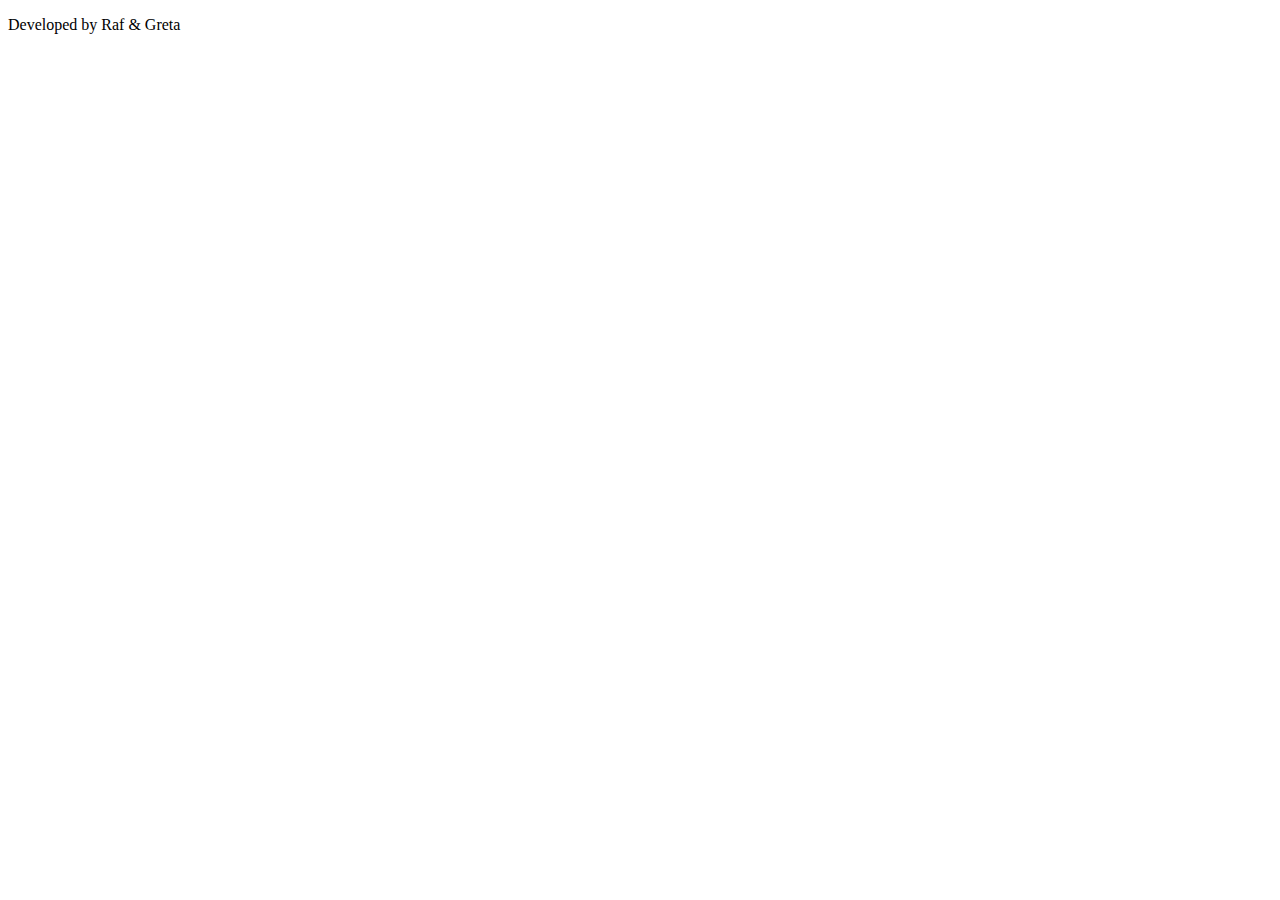
==== index.html @ c4a478a3 "add bootstrap CDN and footer" ====
<!DOCTYPE html>

<html>

<head>
    <meta charset="utf-8">
    <meta name="viewport" content="width=device-width, initial-scale=1, shrink-to-fit=no">
    <!-- CSS only -->
    <link href="https://cdn.jsdelivr.net/npm/bootstrap@5.0.0-beta2/dist/css/bootstrap.min.css" rel="stylesheet" integrity="sha384-BmbxuPwQa2lc/FVzBcNJ7UAyJxM6wuqIj61tLrc4wSX0szH/Ev+nYRRuWlolflfl" crossorigin="anonymous">
    <link rel="stylesheet" href="css/style.css">
</head> 
<body>
    <header>
        <nav>

        </nav>
    </header>
    <main>






    </main>
    <footer>
        <p>Developed by Raf & Greta</p>
    </footer>
</body>
</html>
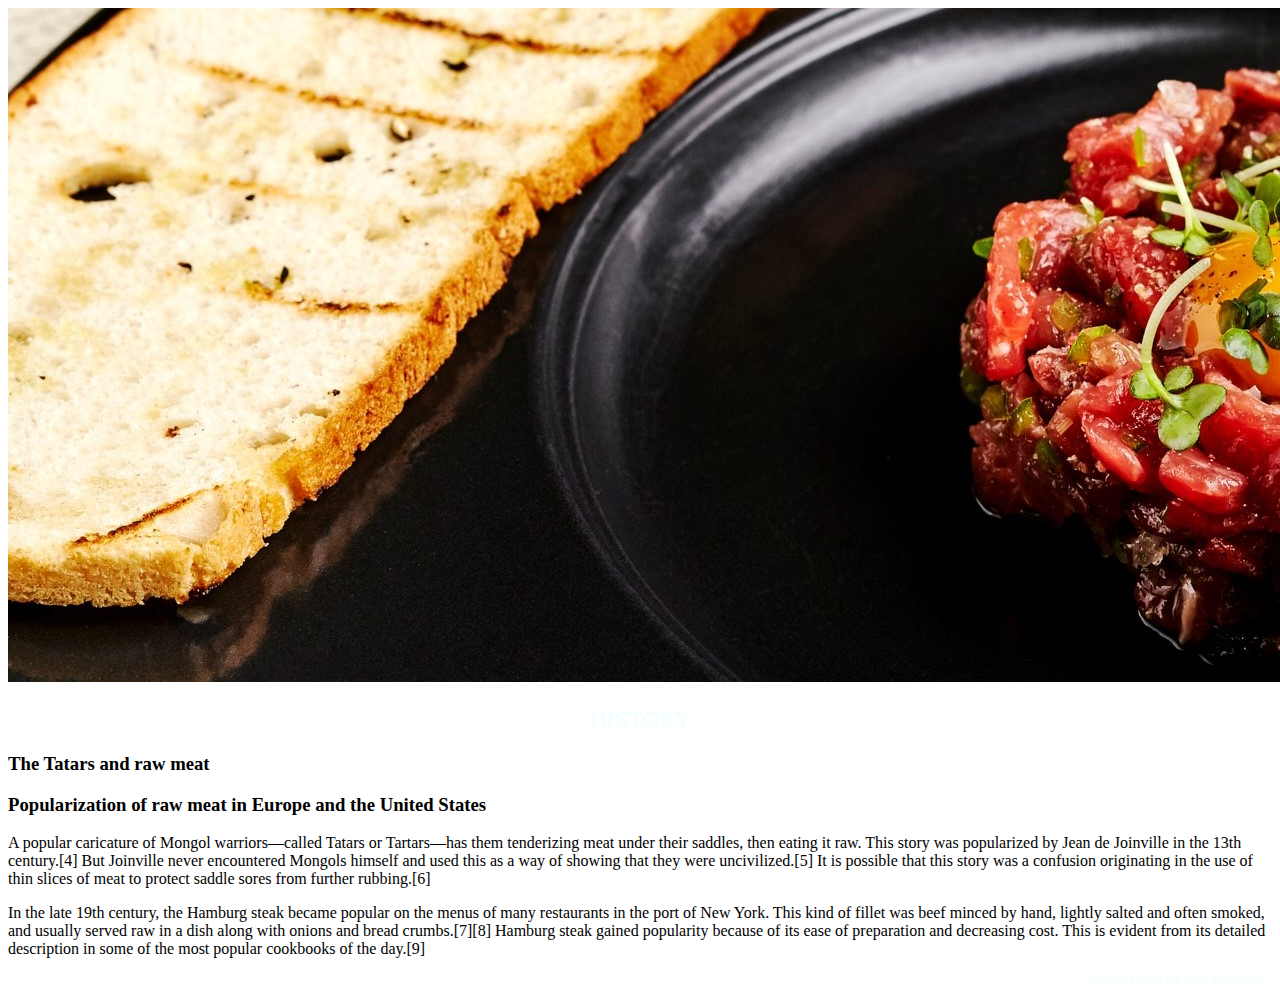
==== commit 669d78bd: "add footer, index page content finished. Nav bar pending" ====
--- a/index.html
+++ b/index.html
@@ -14,17 +14,63 @@
         <nav>
 
         </nav>
+        <img src="images/hero-resized.jpg" class="img-fluid" alt="beef tartare dish">
+
     </header>
     <main>
+        <div class="container-fluid bg-dark p-2 mb-4">
+            <h2 class="white-font center">History</h2>    
+        </div>
+
+        <div class="container">
+            <div class="row">
+                <div class="col-sm">
+                  <h3>
+                      The Tatars and raw meat
+                  </h3>
+                </div>
+                <div class="col-sm">
+                  <h3>
+                      Popularization of raw meat in Europe and the United States
+                  </h3>
+                </div>
+              </div>
+            
+            
+            <div class="row">
+              <div class="col-sm">
+                 <p>
+                    A popular caricature of Mongol warriors—called Tatars or Tartars—has them tenderizing meat under their saddles, then eating it raw. This story was popularized by Jean de Joinville in the 13th century.[4] But Joinville never encountered Mongols himself and used this as a way of showing that they were uncivilized.[5] It is possible that this story was a confusion originating in the use of thin slices of meat to protect saddle sores from further rubbing.[6]
+                </p>
+              </div>
+              <div class="col-sm">
+                 <p>
+                    In the late 19th century, the Hamburg steak became popular on the menus of many restaurants in the port of 
+                    New York. This kind of fillet was beef minced by hand, lightly salted and often smoked, and usually served 
+                    raw in a dish along with onions and bread crumbs.[7][8] Hamburg steak gained popularity because of its ease 
+                    of preparation and decreasing cost. This is evident from its detailed description in some of the most popular
+                     cookbooks of the day.[9]
+                </p>
+            
+              </div>
+            </div>
 
 
 
+          </div>
+
+          
+        
+
+          
 
 
 
     </main>
     <footer>
-        <p>Developed by Raf & Greta</p>
+        <div class="container-fluid bg-dark p-3">
+            <p class="white-font">Developed by Raf & Greta</p>
+        </div>
     </footer>
 </body>
 </html>--- a/css/style.css
+++ b/css/style.css
@@ -0,0 +1,24 @@
+body{
+   margin-bottom: 0;
+}
+.white-font{
+    color:azure
+}
+
+h2{
+    font-weight:300;
+}
+
+h2.center{
+    text-align: center;
+    text-transform: uppercase;
+
+}
+
+footer p.white-font{
+    text-transform: uppercase;
+    font-size: 12px;
+    text-align: right;
+    padding-right: 10px;
+}
+
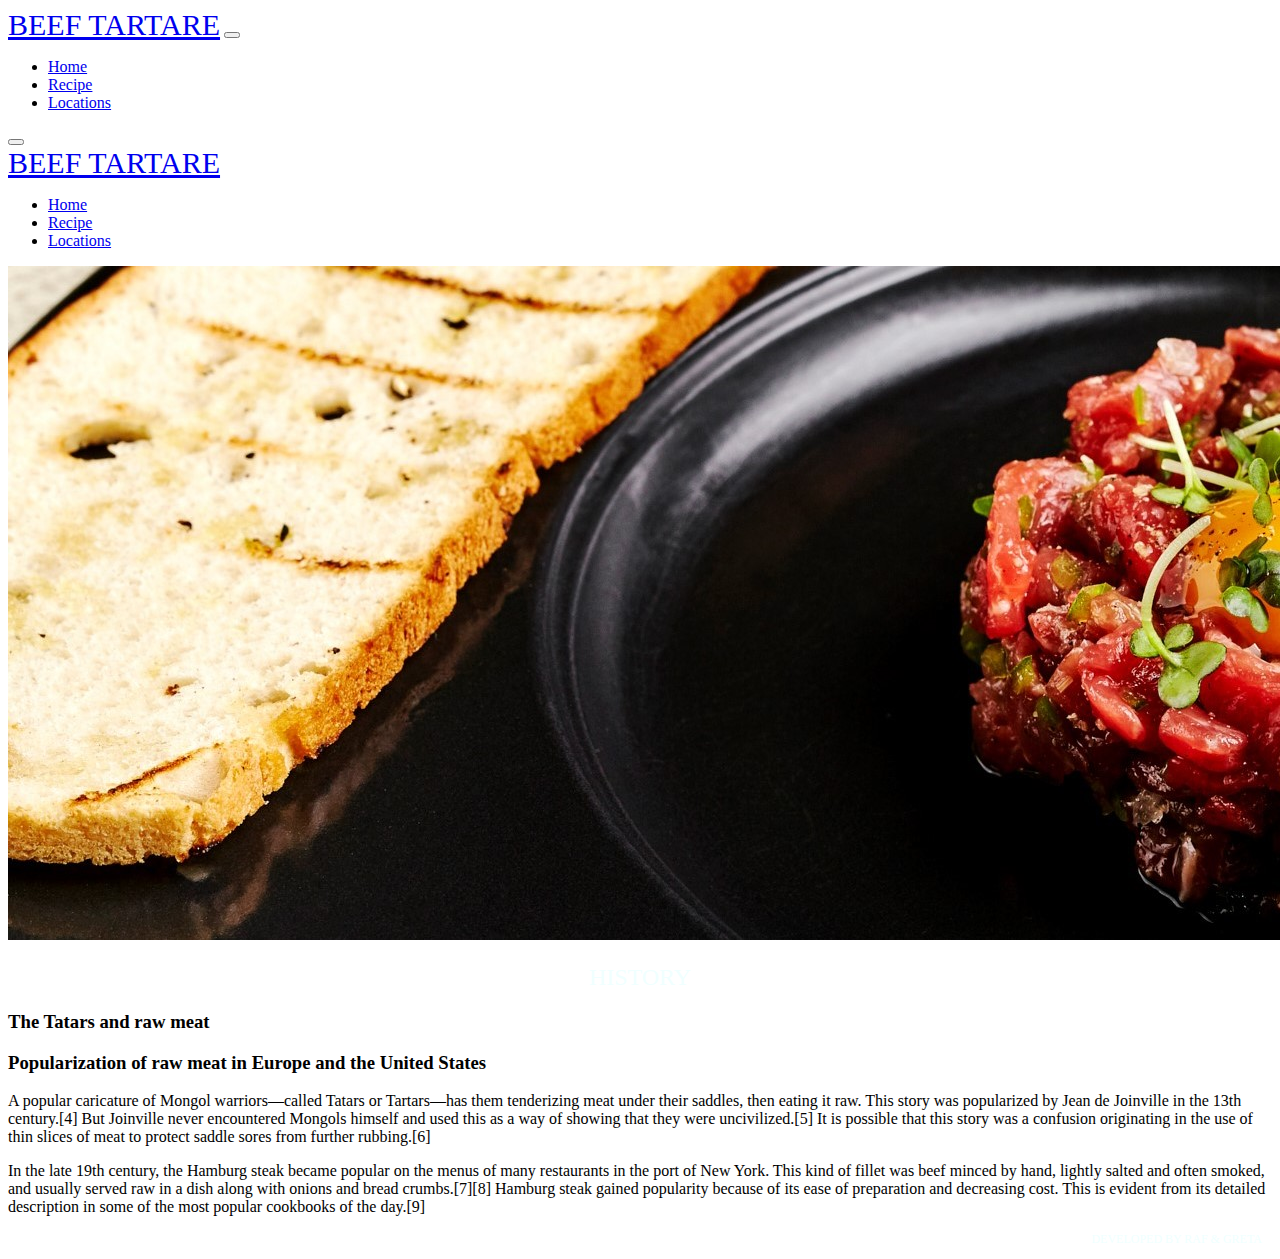
==== commit eb00bd4b: "navbar with fixed layout" ====
--- a/index.html
+++ b/index.html
@@ -11,9 +11,57 @@
 </head> 
 <body>
     <header>
-        <nav>
+            <nav class="navbar navbar-expand-lg fixed-top navbar-dark bg-dark p-2">
+                <div class="container-fluid">
+                    <a class="navbar-brand" id="logo" href="index.html">BEEF TARTARE</a>
+                    <button class="navbar-toggler" type="button" data-bs-toggle="collapse" data-bs-target="#navbarText" aria-controls="navbarText" aria-expanded="false" aria-label="Toggle navigation">
+                        <span class="navbar-toggler-icon"></span>
+                    </button>
 
-        </nav>
+                    <span class="navbar-text px-5">
+                        <div class="collapse navbar-collapse" id="navbarText">
+                            <ul class="navbar-nav me-auto mb-2 mb-lg-0">
+                                <li class="nav-item">
+                                <a class="nav-link active" aria-current="page" href="index.html">Home</a>
+                                </li>
+                                <li class="nav-item">
+                                <a class="nav-link" href="recipe.html">Recipe</a>
+                                </li>
+                                <li class="nav-item">
+                                <a class="nav-link" href="locations.html">Locations</a>
+                                </li>
+                            </ul>
+
+                        </div>
+                    </span>
+                </div>
+            </nav>
+
+        <nav class="navbar navbar-expand-lg navbar-dark bg-dark">
+            <div class="container-fluid ">
+              <button class="navbar-toggler" type="button" data-bs-toggle="collapse" data-bs-target="#navbarTogglerDemo01" aria-controls="navbarTogglerDemo01" aria-expanded="false" aria-label="Toggle navigation">
+                <span class="navbar-toggler-icon"></span>
+              </button>
+              <div class="collapse navbar-collapse jsutify-content-space-between" id="navbarTogglerDemo01">
+                <a class="navbar-brand" id="logo" href="index.html">BEEF TARTARE</a>
+                <ul class="navbar-nav me-auto mb-2 mb-lg-0">
+                  <li class="nav-item">
+                    <a class="nav-link active" aria-current="page" href="index.html">Home</a>
+                  </li>
+                  <li class="nav-item">
+                    <a class="nav-link" href="recipe.html">Recipe</a>
+                  </li>
+                  <li class="nav-item">
+                    <a class="nav-link" href="locations.html">Locations</a>
+                  </li>
+                </ul>
+                
+              </div>
+            </div>
+          </nav>
+
+
+
         <img src="images/hero-resized.jpg" class="img-fluid" alt="beef tartare dish">
 
     </header>
@@ -67,7 +115,7 @@
 
 
     </main>
-    <footer>
+    <footer class="fixed-bottom">
         <div class="container-fluid bg-dark p-3">
             <p class="white-font">Developed by Raf & Greta</p>
         </div>
--- a/css/style.css
+++ b/css/style.css
@@ -15,6 +15,10 @@
 
 }
 
+#logo{
+    font-size: 30px;
+}
+
 footer p.white-font{
     text-transform: uppercase;
     font-size: 12px;
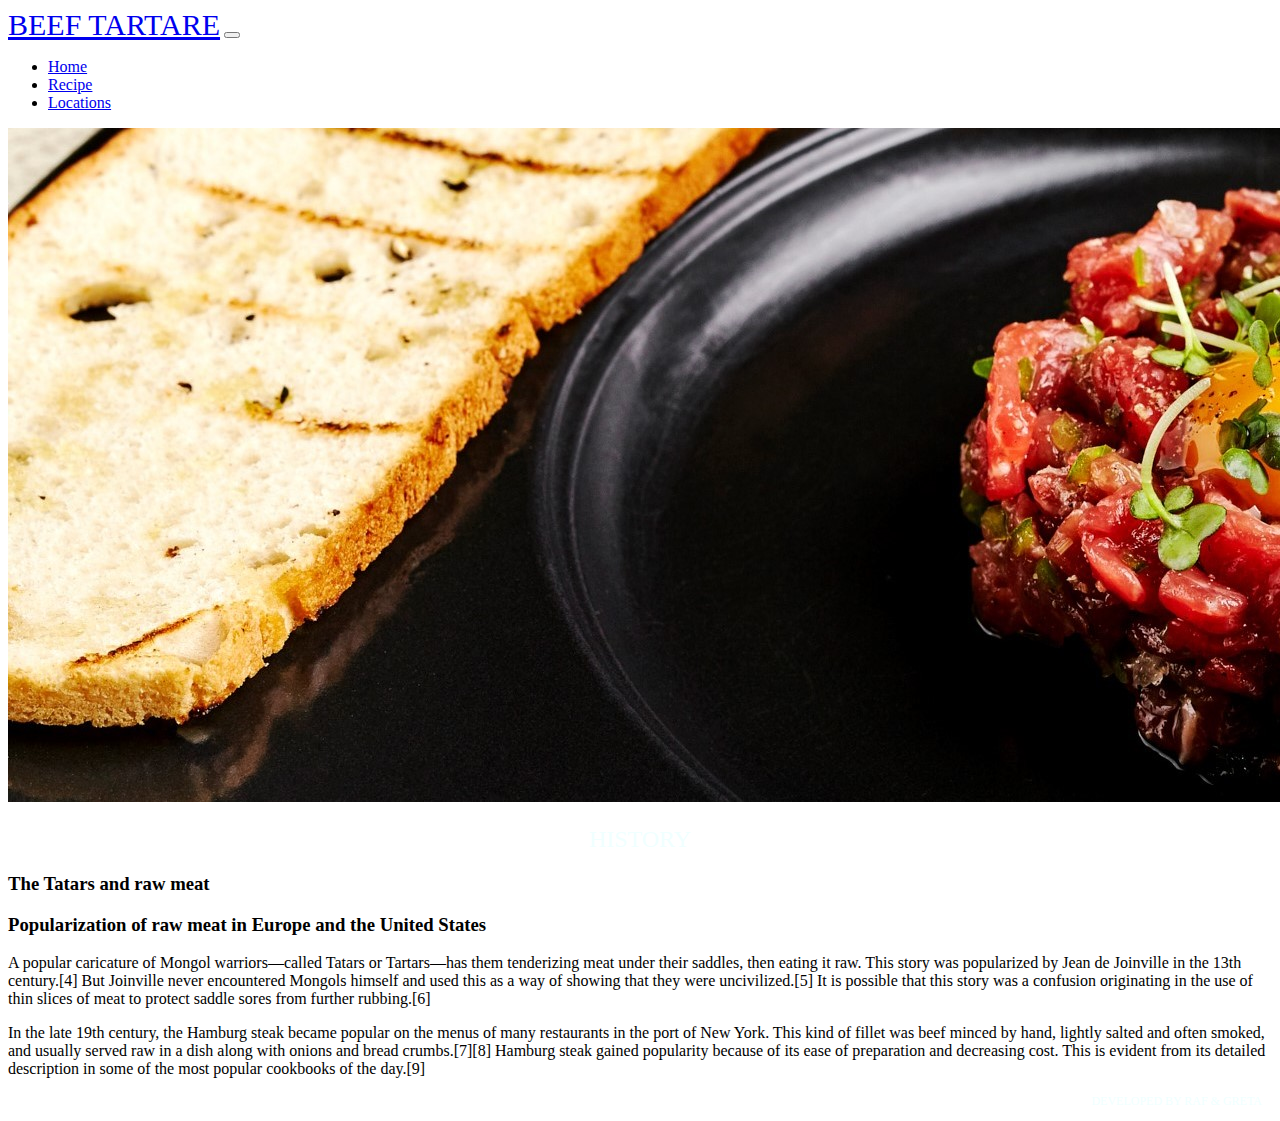
==== commit 585c13b3: "normalised the layout that was covered by header and footer. Add additional content of recipe" ====
--- a/index.html
+++ b/index.html
@@ -8,6 +8,7 @@
     <!-- CSS only -->
     <link href="https://cdn.jsdelivr.net/npm/bootstrap@5.0.0-beta2/dist/css/bootstrap.min.css" rel="stylesheet" integrity="sha384-BmbxuPwQa2lc/FVzBcNJ7UAyJxM6wuqIj61tLrc4wSX0szH/Ev+nYRRuWlolflfl" crossorigin="anonymous">
     <link rel="stylesheet" href="css/style.css">
+    <title>Tartare</title>
 </head> 
 <body>
     <header>
@@ -31,43 +32,22 @@
                                 <a class="nav-link" href="locations.html">Locations</a>
                                 </li>
                             </ul>
-
                         </div>
                     </span>
                 </div>
             </nav>
-
-        <nav class="navbar navbar-expand-lg navbar-dark bg-dark">
-            <div class="container-fluid ">
-              <button class="navbar-toggler" type="button" data-bs-toggle="collapse" data-bs-target="#navbarTogglerDemo01" aria-controls="navbarTogglerDemo01" aria-expanded="false" aria-label="Toggle navigation">
-                <span class="navbar-toggler-icon"></span>
-              </button>
-              <div class="collapse navbar-collapse jsutify-content-space-between" id="navbarTogglerDemo01">
-                <a class="navbar-brand" id="logo" href="index.html">BEEF TARTARE</a>
-                <ul class="navbar-nav me-auto mb-2 mb-lg-0">
-                  <li class="nav-item">
-                    <a class="nav-link active" aria-current="page" href="index.html">Home</a>
-                  </li>
-                  <li class="nav-item">
-                    <a class="nav-link" href="recipe.html">Recipe</a>
-                  </li>
-                  <li class="nav-item">
-                    <a class="nav-link" href="locations.html">Locations</a>
-                  </li>
-                </ul>
-                
-              </div>
-            </div>
-          </nav>
+    </header>
+    <main>
 
 
+        <div class="text-center pt-2">
+       
+                <img src="images/hero-resized.jpg" class="img-fluid" alt="beef tartare dish">
+            
+            <div class="container-fluid bg-dark p-2 mb-4">
 
-        <img src="images/hero-resized.jpg" class="img-fluid" alt="beef tartare dish">
-
-    </header>
-    <main>
-        <div class="container-fluid bg-dark p-2 mb-4">
-            <h2 class="white-font center">History</h2>    
+                <h2 class="white-font center">History</h2>  
+            </div>
         </div>
 
         <div class="container">
@@ -102,9 +82,7 @@
             
               </div>
             </div>
-
-
-
+            <div class="p-5"> </div>
           </div>
 
           
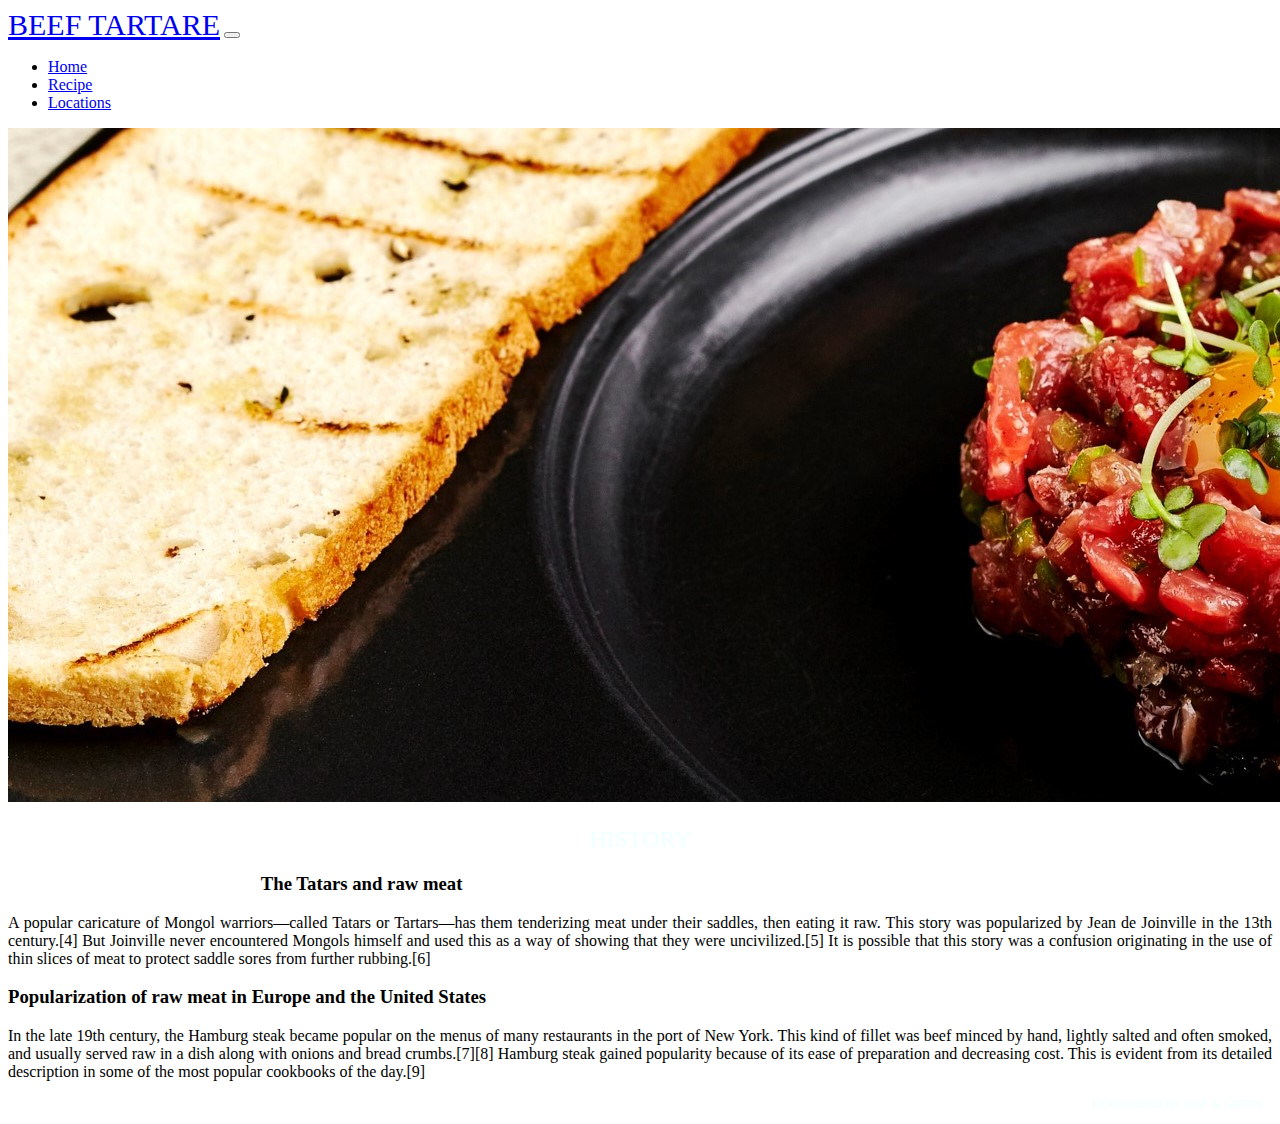
==== commit 8666f278: "fixed the article layout issues in index page" ====
--- a/index.html
+++ b/index.html
@@ -51,34 +51,34 @@
         </div>
 
         <div class="container">
-            <div class="row">
-                <div class="col-sm">
-                  <h3>
-                      The Tatars and raw meat
-                  </h3>
-                </div>
-                <div class="col-sm">
-                  <h3>
-                      Popularization of raw meat in Europe and the United States
-                  </h3>
-                </div>
-              </div>
-            
             
             <div class="row">
               <div class="col-sm">
-                 <p>
-                    A popular caricature of Mongol warriors—called Tatars or Tartars—has them tenderizing meat under their saddles, then eating it raw. This story was popularized by Jean de Joinville in the 13th century.[4] But Joinville never encountered Mongols himself and used this as a way of showing that they were uncivilized.[5] It is possible that this story was a confusion originating in the use of thin slices of meat to protect saddle sores from further rubbing.[6]
-                </p>
+                  <article>
+                    <h3 class="left-padding">
+                        The Tatars and raw meat
+                    </h3>
+                     <p>
+                        A popular caricature of Mongol warriors—called Tatars or Tartars—has them tenderizing meat under their saddles, then eating it raw. This story was popularized by Jean de Joinville in the 13th century.[4] But Joinville never encountered Mongols himself and used this as a way of showing that they were uncivilized.[5] It is possible that this story was a confusion originating in the use of thin slices of meat to protect saddle sores from further rubbing.[6]
+                    </p>
+                  </article>
+                
               </div>
+
               <div class="col-sm">
-                 <p>
-                    In the late 19th century, the Hamburg steak became popular on the menus of many restaurants in the port of 
-                    New York. This kind of fillet was beef minced by hand, lightly salted and often smoked, and usually served 
-                    raw in a dish along with onions and bread crumbs.[7][8] Hamburg steak gained popularity because of its ease 
-                    of preparation and decreasing cost. This is evident from its detailed description in some of the most popular
-                     cookbooks of the day.[9]
-                </p>
+                <article>
+                    <h3>
+                        Popularization of raw meat in Europe and the United States
+                    </h3>
+                    <p>
+                        In the late 19th century, the Hamburg steak became popular on the menus of many restaurants in the port of 
+                        New York. This kind of fillet was beef minced by hand, lightly salted and often smoked, and usually served 
+                        raw in a dish along with onions and bread crumbs.[7][8] Hamburg steak gained popularity because of its ease 
+                        of preparation and decreasing cost. This is evident from its detailed description in some of the most popular
+                         cookbooks of the day.[9]
+                    </p>
+                </article>
+               
             
               </div>
             </div>
--- a/css/style.css
+++ b/css/style.css
@@ -18,6 +18,25 @@
 #logo{
     font-size: 30px;
 }
+ article {
+     height: 100%;
+     
+ }
+
+.left-padding{
+    padding-left: 20%;
+}
+
+h3:first-child{
+    height: 25%;
+    display: flex;
+    align-items: center;
+    text-align: center;
+}
+
+article p{
+    text-align: justify;
+}
 
 footer p.white-font{
     text-transform: uppercase;
